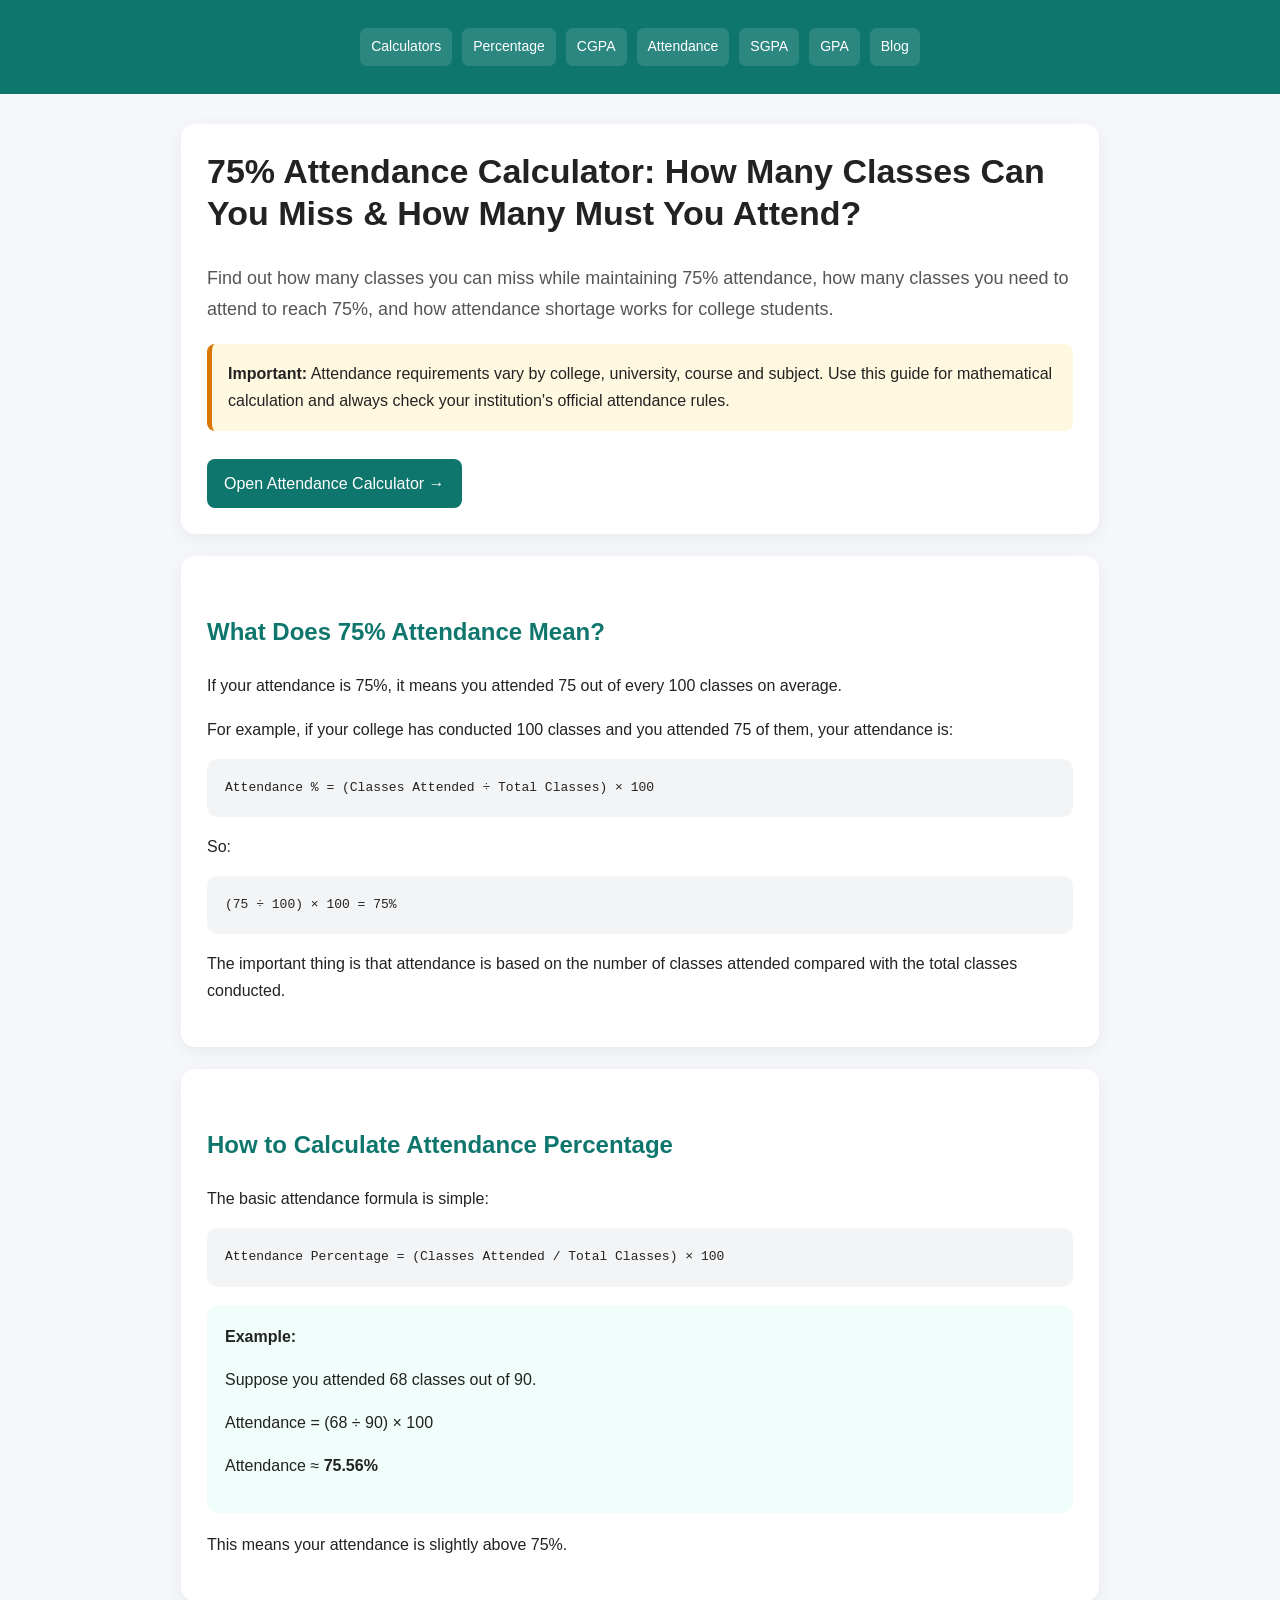
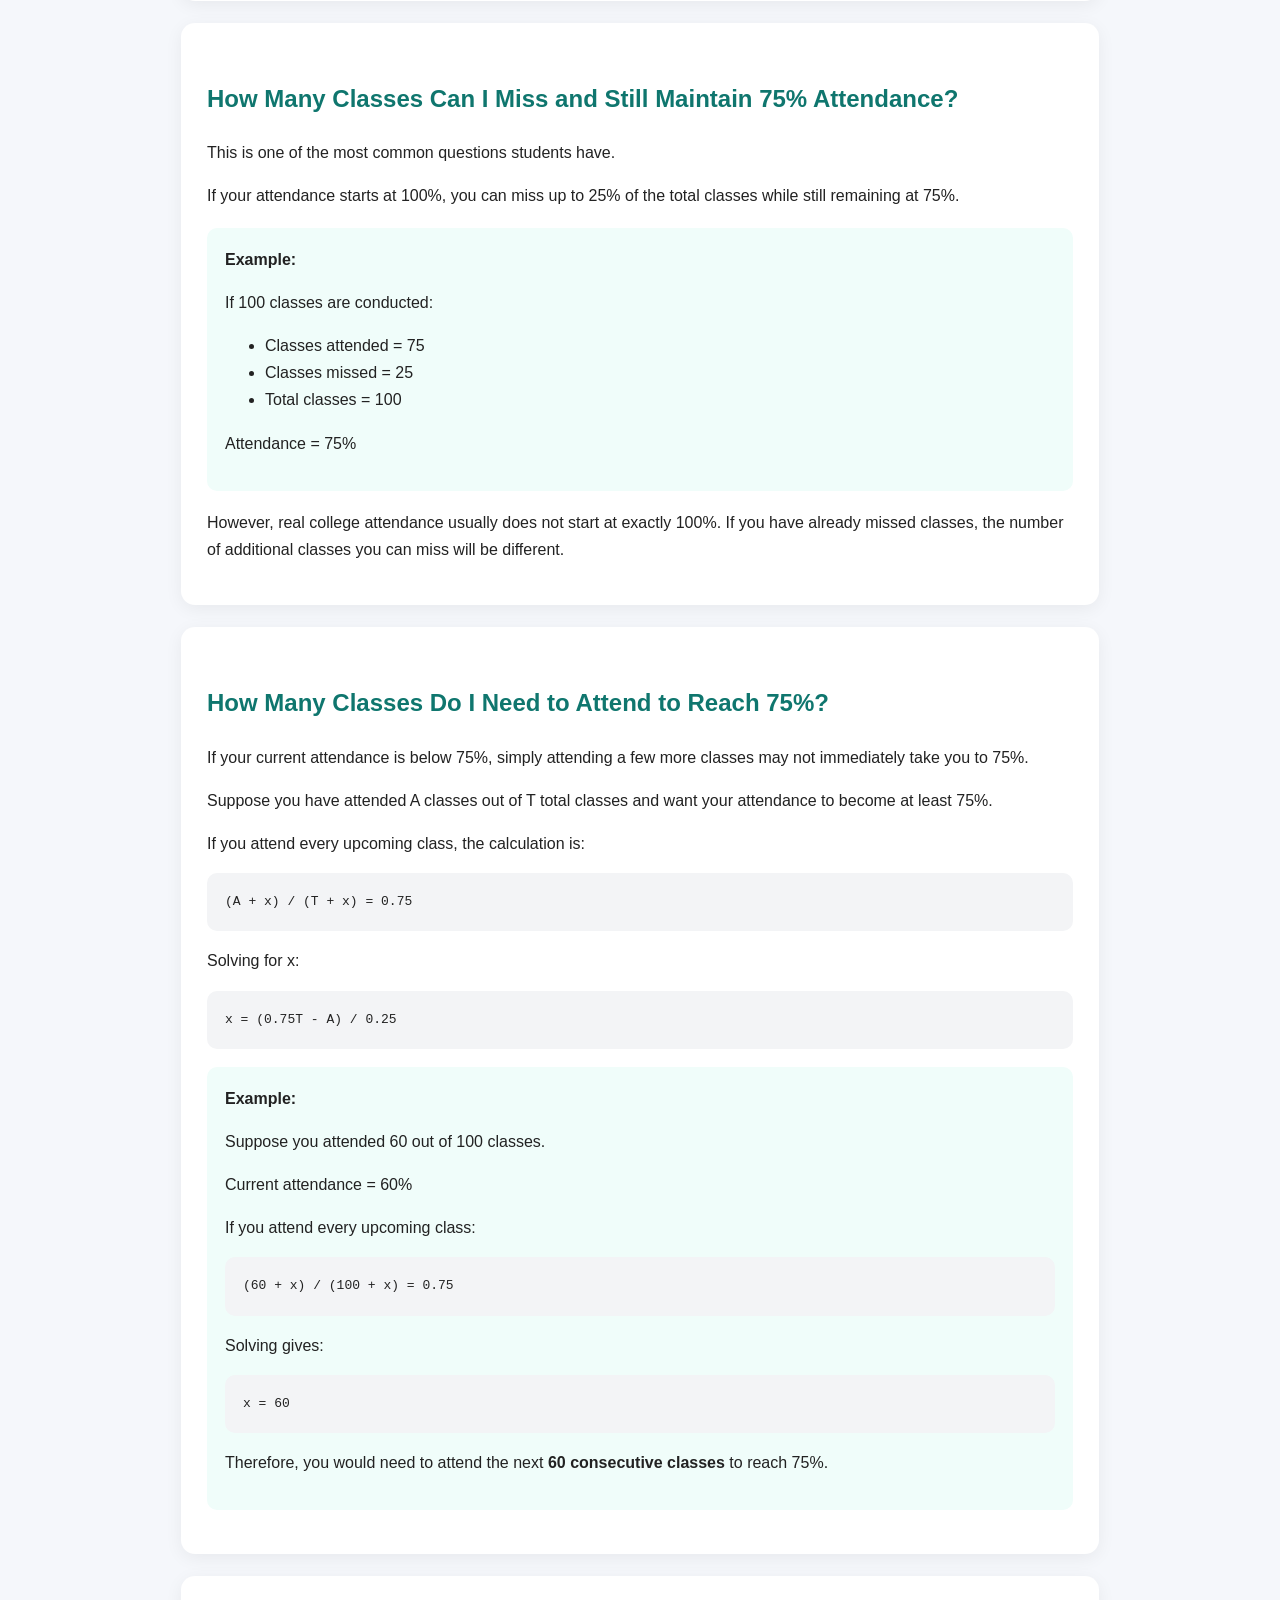
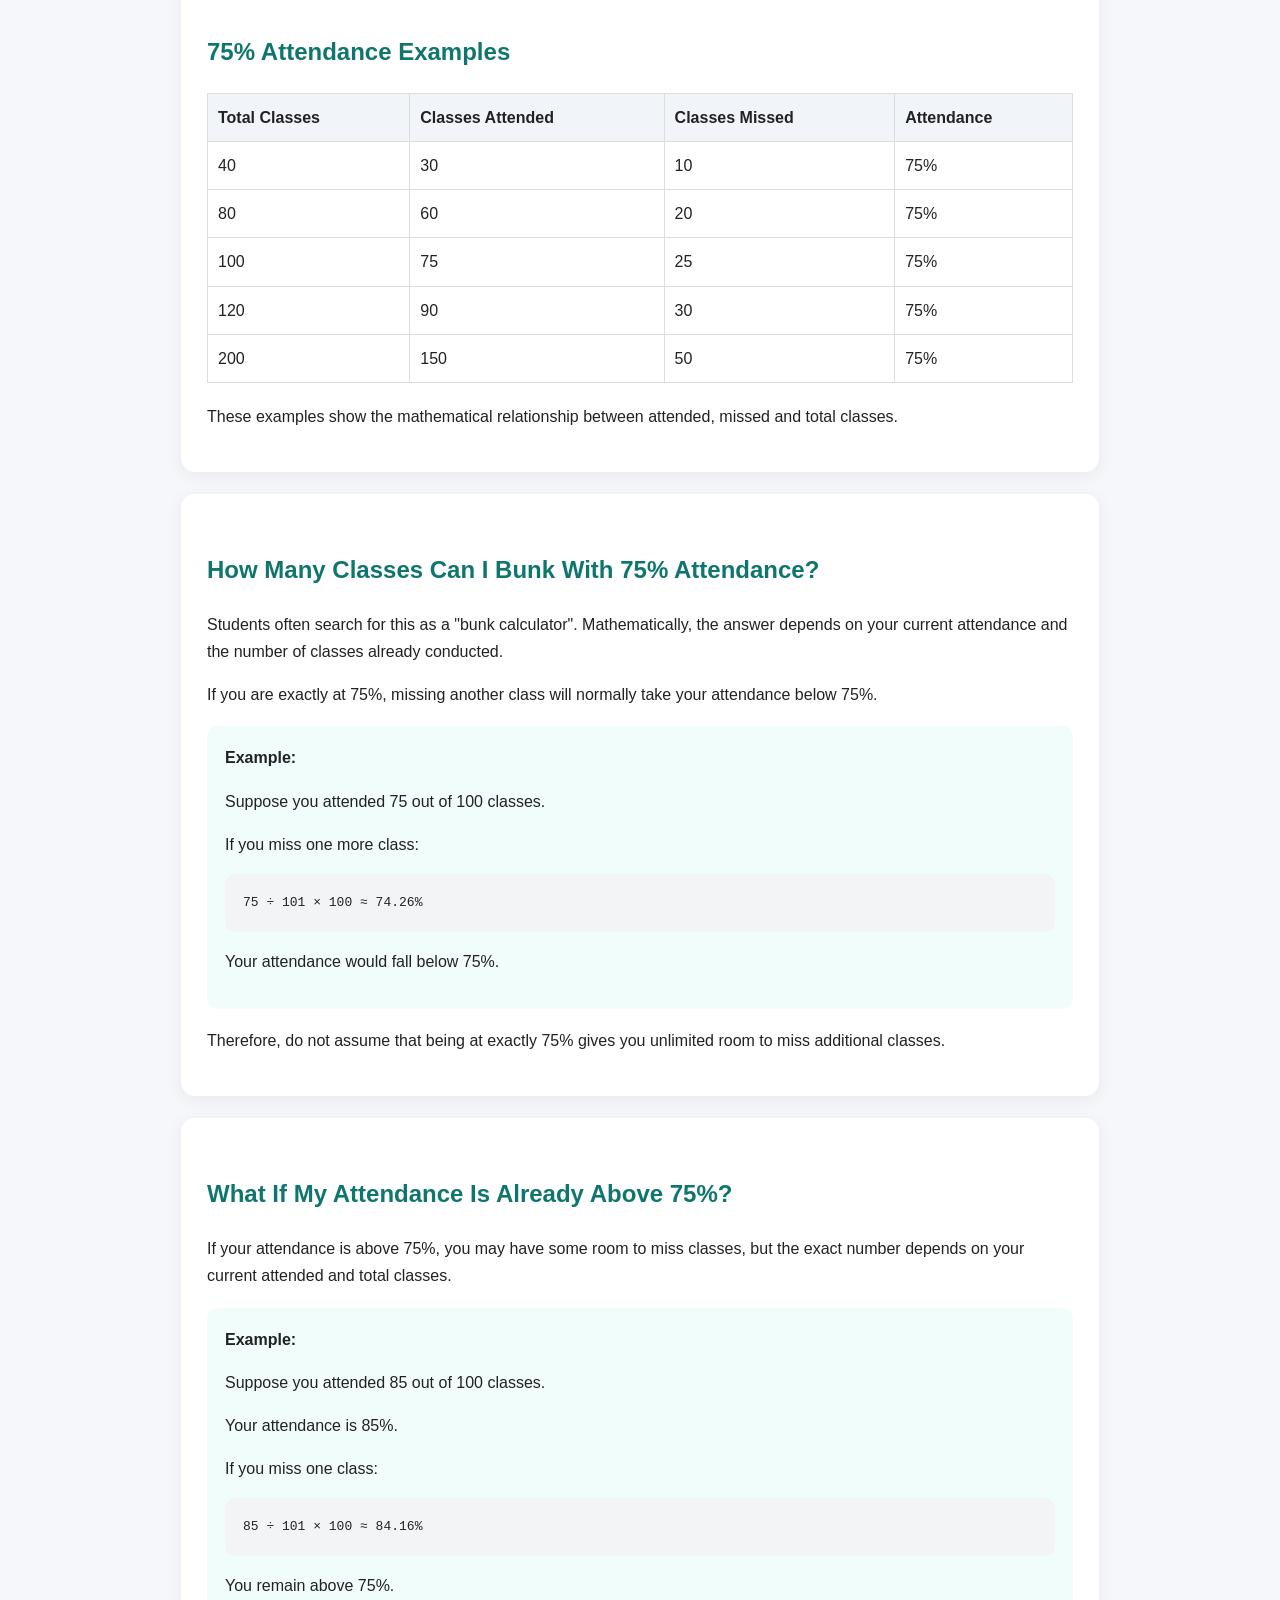
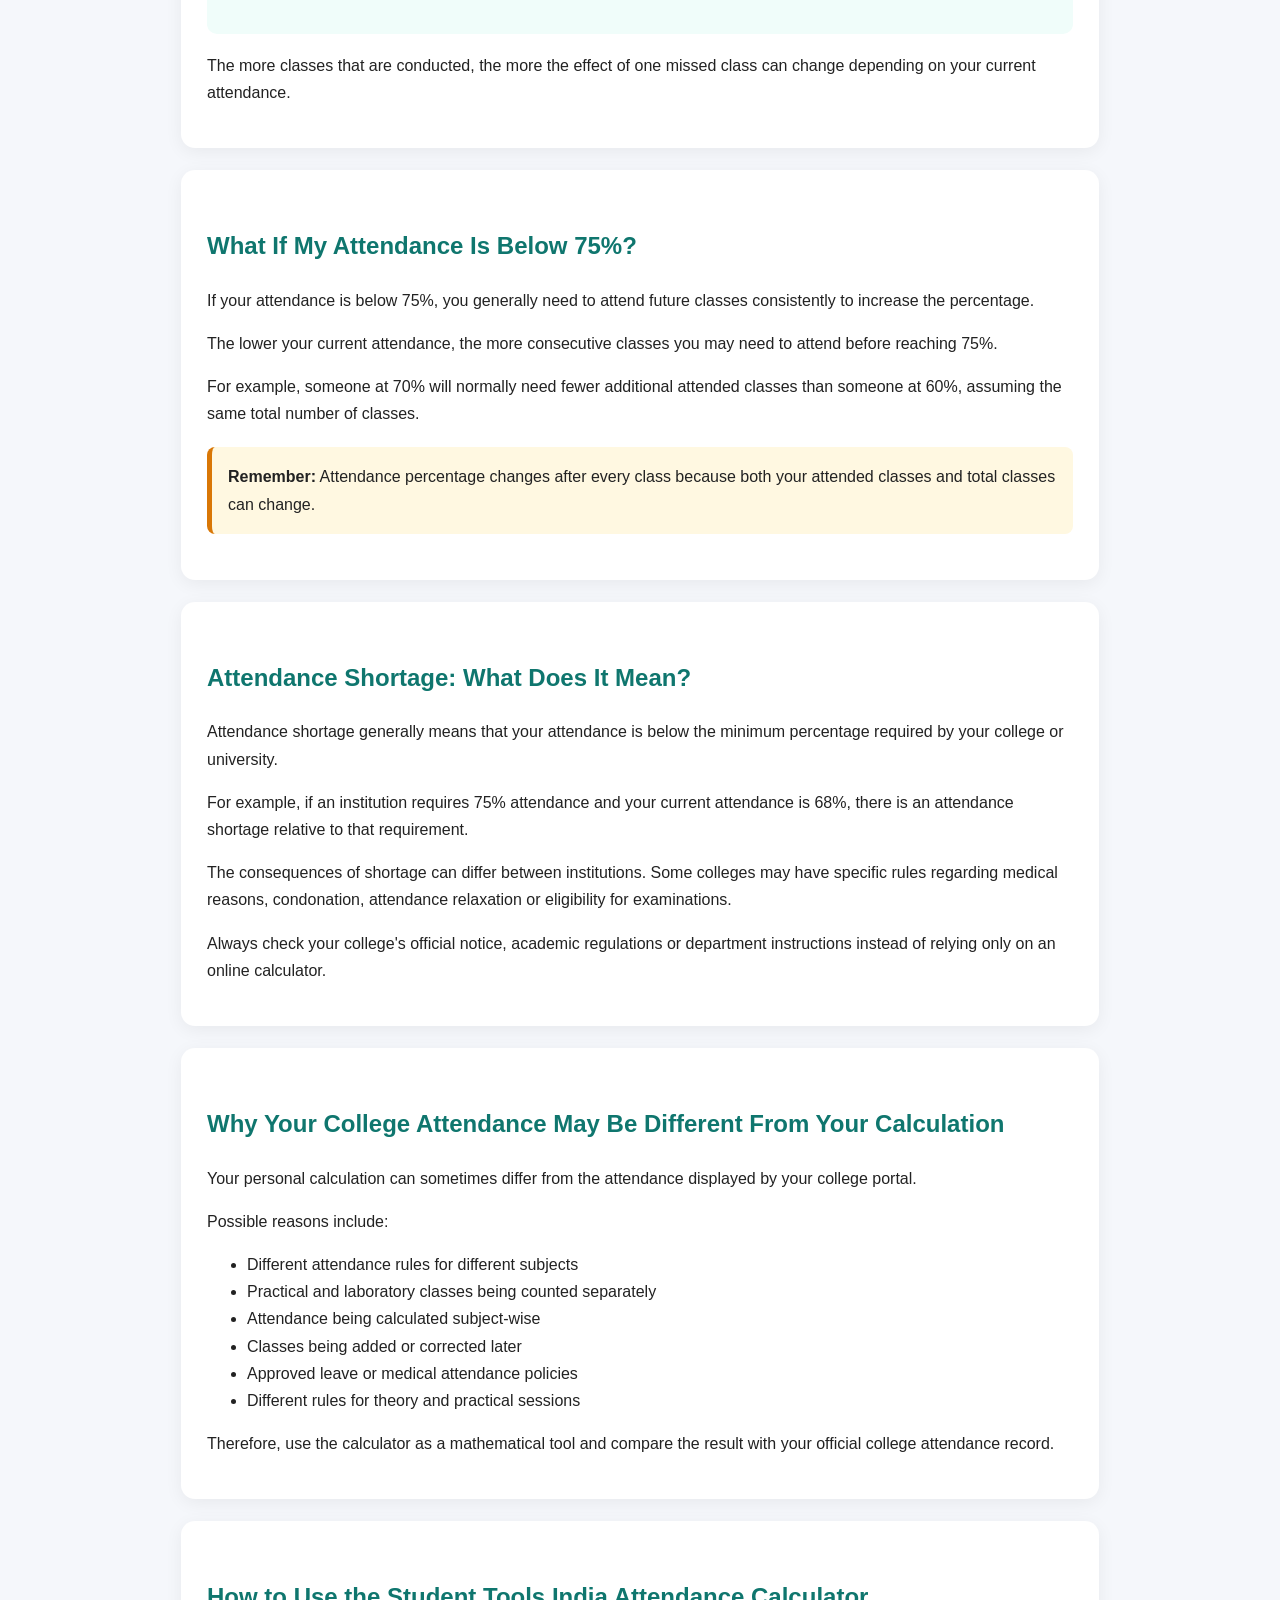
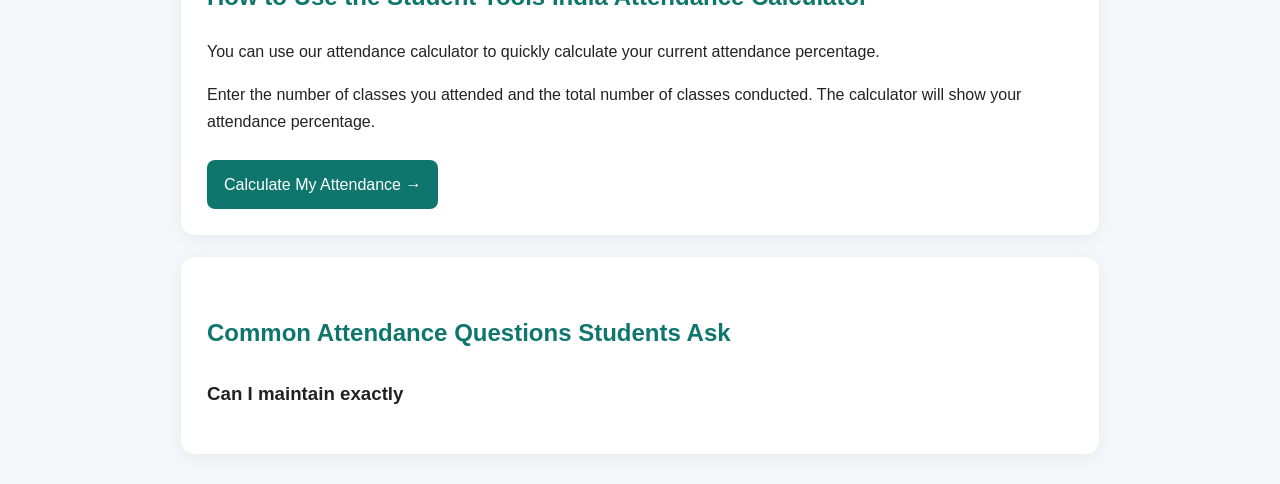
==== 75-percent-attendance-calculator.html @ 101b12f5 "Add 75% Attendance Calculator HTML page This HTML file contains a complete attendance calculator wit" ====
<!DOCTYPE html>
<html lang="en">
<head>
  <meta charset="UTF-8">

  <title>75% Attendance Calculator: How Many Classes Can You Miss?</title>

  <meta name="description" content="Use our 75% attendance calculator to find how many classes you can miss, how many you need to attend to reach 75%, and understand college attendance shortage with examples.">

  <meta name="robots" content="index, follow">

  <link rel="canonical" href="https://pawandasilawaymaker.github.io/Studenttools-India/75-percent-attendance-calculator.html">

  <meta property="og:title" content="75% Attendance Calculator: How Many Classes Can You Miss?">
  <meta property="og:description" content="Calculate how many classes you can miss and how many you need to attend to reach or maintain 75% attendance.">
  <meta property="og:type" content="article">
  <meta property="og:url" content="https://pawandasilawaymaker.github.io/Studenttools-India/75-percent-attendance-calculator.html">

  <meta name="viewport" content="width=device-width, initial-scale=1.0">

  <style>
    * {
      box-sizing: border-box;
    }

    body {
      margin: 0;
      font-family: Arial, sans-serif;
      line-height: 1.7;
      background: #f5f7fb;
      color: #222;
    }

    header {
      background: #0f766e;
      color: white;
      padding: 28px 16px;
    }

    .nav {
      max-width: 1100px;
      margin: auto;
      display: flex;
      flex-wrap: wrap;
      gap: 10px;
      justify-content: center;
    }

    .nav a {
      color: white;
      text-decoration: none;
      padding: 7px 11px;
      border-radius: 7px;
      background: rgba(255,255,255,0.12);
      font-size: 14px;
    }

    .container {
      max-width: 950px;
      margin: 30px auto;
      padding: 0 16px;
    }

    .hero,
    .article-card {
      background: white;
      border-radius: 14px;
      padding: 26px;
      margin-bottom: 22px;
      box-shadow: 0 4px 18px rgba(0,0,0,0.06);
    }

    h1 {
      line-height: 1.25;
      margin-top: 0;
      font-size: 34px;
    }

    h2 {
      color: #0f766e;
      margin-top: 30px;
    }

    h3 {
      margin-top: 24px;
    }

    .subtitle {
      font-size: 18px;
      color: #555;
    }

    .notice {
      background: #fff8e1;
      padding: 16px;
      border-left: 5px solid #d97706;
      border-radius: 8px;
      margin: 20px 0;
    }

    .example {
      background: #f0fdfa;
      padding: 18px;
      border-radius: 10px;
      margin: 18px 0;
    }

    .formula {
      background: #f3f4f6;
      padding: 18px;
      border-radius: 10px;
      font-family: monospace;
      overflow-x: auto;
    }

    table {
      width: 100%;
      border-collapse: collapse;
      margin: 20px 0;
    }

    th, td {
      border: 1px solid #ddd;
      padding: 10px;
      text-align: left;
    }

    th {
      background: #f1f5f9;
    }

    .button {
      display: inline-block;
      background: #0f766e;
      color: white;
      text-decoration: none;
      padding: 11px 17px;
      border-radius: 8px;
      margin-top: 8px;
    }

    .button:hover {
      opacity: 0.9;
    }

    footer {
      text-align: center;
      padding: 30px 15px;
      color: #666;
    }

    footer a {
      color: #0f766e;
    }

    @media (max-width: 650px) {
      h1 {
        font-size: 28px;
      }

      .hero,
      .article-card {
        padding: 20px;
      }

      table {
        font-size: 14px;
      }
    }
  </style>
</head>

<body>

<header>
  <nav class="nav">
    <a href="index.html">Calculators</a>
    <a href="index.html#percentage">Percentage</a>
    <a href="index.html#cgpa">CGPA</a>
    <a href="index.html#attendance">Attendance</a>
    <a href="index.html#sgpa">SGPA</a>
    <a href="index.html#gpa">GPA</a>
    <a href="blog.html">Blog</a>
  </nav>
</header>

<main class="container">

  <section class="hero">
    <h1>75% Attendance Calculator: How Many Classes Can You Miss & How Many Must You Attend?</h1>

    <p class="subtitle">
      Find out how many classes you can miss while maintaining 75% attendance,
      how many classes you need to attend to reach 75%, and how attendance
      shortage works for college students.
    </p>

    <div class="notice">
      <strong>Important:</strong>
      Attendance requirements vary by college, university, course and subject.
      Use this guide for mathematical calculation and always check your
      institution's official attendance rules.
    </div>

    <a class="button" href="index.html#attendance">
      Open Attendance Calculator →
    </a>
  </section>


  <section class="article-card">

    <h2>What Does 75% Attendance Mean?</h2>

    <p>
      If your attendance is 75%, it means you attended 75 out of every
      100 classes on average.
    </p>

    <p>
      For example, if your college has conducted 100 classes and you attended
      75 of them, your attendance is:
    </p>

    <div class="formula">
      Attendance % = (Classes Attended ÷ Total Classes) × 100
    </div>

    <p>
      So:
    </p>

    <div class="formula">
      (75 ÷ 100) × 100 = 75%
    </div>

    <p>
      The important thing is that attendance is based on the number of classes
      attended compared with the total classes conducted.
    </p>

  </section>


  <section class="article-card">

    <h2>How to Calculate Attendance Percentage</h2>

    <p>
      The basic attendance formula is simple:
    </p>

    <div class="formula">
      Attendance Percentage = (Classes Attended / Total Classes) × 100
    </div>

    <div class="example">
      <strong>Example:</strong>

      <p>
        Suppose you attended 68 classes out of 90.
      </p>

      <p>
        Attendance = (68 ÷ 90) × 100
      </p>

      <p>
        Attendance ≈ <strong>75.56%</strong>
      </p>
    </div>

    <p>
      This means your attendance is slightly above 75%.
    </p>

  </section>


  <section class="article-card">

    <h2>How Many Classes Can I Miss and Still Maintain 75% Attendance?</h2>

    <p>
      This is one of the most common questions students have.
    </p>

    <p>
      If your attendance starts at 100%, you can miss up to 25% of the
      total classes while still remaining at 75%.
    </p>

    <div class="example">
      <strong>Example:</strong>

      <p>
        If 100 classes are conducted:
      </p>

      <ul>
        <li>Classes attended = 75</li>
        <li>Classes missed = 25</li>
        <li>Total classes = 100</li>
      </ul>

      <p>
        Attendance = 75%
      </p>
    </div>

    <p>
      However, real college attendance usually does not start at exactly 100%.
      If you have already missed classes, the number of additional classes
      you can miss will be different.
    </p>

  </section>


  <section class="article-card">

    <h2>How Many Classes Do I Need to Attend to Reach 75%?</h2>

    <p>
      If your current attendance is below 75%, simply attending a few more
      classes may not immediately take you to 75%.
    </p>

    <p>
      Suppose you have attended A classes out of T total classes and want
      your attendance to become at least 75%.
    </p>

    <p>
      If you attend every upcoming class, the calculation is:
    </p>

    <div class="formula">
      (A + x) / (T + x) = 0.75
    </div>

    <p>
      Solving for x:
    </p>

    <div class="formula">
      x = (0.75T - A) / 0.25
    </div>

    <div class="example">
      <strong>Example:</strong>

      <p>
        Suppose you attended 60 out of 100 classes.
      </p>

      <p>
        Current attendance = 60%
      </p>

      <p>
        If you attend every upcoming class:
      </p>

      <div class="formula">
        (60 + x) / (100 + x) = 0.75
      </div>

      <p>
        Solving gives:
      </p>

      <div class="formula">
        x = 60
      </div>

      <p>
        Therefore, you would need to attend the next <strong>60 consecutive
        classes</strong> to reach 75%.
      </p>
    </div>

  </section>


  <section class="article-card">

    <h2>75% Attendance Examples</h2>

    <table>
      <thead>
        <tr>
          <th>Total Classes</th>
          <th>Classes Attended</th>
          <th>Classes Missed</th>
          <th>Attendance</th>
        </tr>
      </thead>

      <tbody>
        <tr>
          <td>40</td>
          <td>30</td>
          <td>10</td>
          <td>75%</td>
        </tr>

        <tr>
          <td>80</td>
          <td>60</td>
          <td>20</td>
          <td>75%</td>
        </tr>

        <tr>
          <td>100</td>
          <td>75</td>
          <td>25</td>
          <td>75%</td>
        </tr>

        <tr>
          <td>120</td>
          <td>90</td>
          <td>30</td>
          <td>75%</td>
        </tr>

        <tr>
          <td>200</td>
          <td>150</td>
          <td>50</td>
          <td>75%</td>
        </tr>
      </tbody>
    </table>

    <p>
      These examples show the mathematical relationship between attended,
      missed and total classes.
    </p>

  </section>


  <section class="article-card">

    <h2>How Many Classes Can I Bunk With 75% Attendance?</h2>

    <p>
      Students often search for this as a "bunk calculator". Mathematically,
      the answer depends on your current attendance and the number of classes
      already conducted.
    </p>

    <p>
      If you are exactly at 75%, missing another class will normally take your
      attendance below 75%.
    </p>

    <div class="example">
      <strong>Example:</strong>

      <p>
        Suppose you attended 75 out of 100 classes.
      </p>

      <p>
        If you miss one more class:
      </p>

      <div class="formula">
        75 ÷ 101 × 100 ≈ 74.26%
      </div>

      <p>
        Your attendance would fall below 75%.
      </p>
    </div>

    <p>
      Therefore, do not assume that being at exactly 75% gives you unlimited
      room to miss additional classes.
    </p>

  </section>


  <section class="article-card">

    <h2>What If My Attendance Is Already Above 75%?</h2>

    <p>
      If your attendance is above 75%, you may have some room to miss classes,
      but the exact number depends on your current attended and total classes.
    </p>

    <div class="example">
      <strong>Example:</strong>

      <p>
        Suppose you attended 85 out of 100 classes.
      </p>

      <p>
        Your attendance is 85%.
      </p>

      <p>
        If you miss one class:
      </p>

      <div class="formula">
        85 ÷ 101 × 100 ≈ 84.16%
      </div>

      <p>
        You remain above 75%.
      </p>
    </div>

    <p>
      The more classes that are conducted, the more the effect of one missed
      class can change depending on your current attendance.
    </p>

  </section>


  <section class="article-card">

    <h2>What If My Attendance Is Below 75%?</h2>

    <p>
      If your attendance is below 75%, you generally need to attend future
      classes consistently to increase the percentage.
    </p>

    <p>
      The lower your current attendance, the more consecutive classes you may
      need to attend before reaching 75%.
    </p>

    <p>
      For example, someone at 70% will normally need fewer additional attended
      classes than someone at 60%, assuming the same total number of classes.
    </p>

    <div class="notice">
      <strong>Remember:</strong>
      Attendance percentage changes after every class because both your
      attended classes and total classes can change.
    </div>

  </section>


  <section class="article-card">

    <h2>Attendance Shortage: What Does It Mean?</h2>

    <p>
      Attendance shortage generally means that your attendance is below the
      minimum percentage required by your college or university.
    </p>

    <p>
      For example, if an institution requires 75% attendance and your current
      attendance is 68%, there is an attendance shortage relative to that
      requirement.
    </p>

    <p>
      The consequences of shortage can differ between institutions. Some
      colleges may have specific rules regarding medical reasons, condonation,
      attendance relaxation or eligibility for examinations.
    </p>

    <p>
      Always check your college's official notice, academic regulations or
      department instructions instead of relying only on an online calculator.
    </p>

  </section>


  <section class="article-card">

    <h2>Why Your College Attendance May Be Different From Your Calculation</h2>

    <p>
      Your personal calculation can sometimes differ from the attendance
      displayed by your college portal.
    </p>

    <p>Possible reasons include:</p>

    <ul>
      <li>Different attendance rules for different subjects</li>
      <li>Practical and laboratory classes being counted separately</li>
      <li>Attendance being calculated subject-wise</li>
      <li>Classes being added or corrected later</li>
      <li>Approved leave or medical attendance policies</li>
      <li>Different rules for theory and practical sessions</li>
    </ul>

    <p>
      Therefore, use the calculator as a mathematical tool and compare the
      result with your official college attendance record.
    </p>

  </section>


  <section class="article-card">

    <h2>How to Use the Student Tools India Attendance Calculator</h2>

    <p>
      You can use our attendance calculator to quickly calculate your current
      attendance percentage.
    </p>

    <p>
      Enter the number of classes you attended and the total number of classes
      conducted. The calculator will show your attendance percentage.
    </p>

    <a class="button" href="index.html#attendance">
      Calculate My Attendance →
    </a>

  </section>


  <section class="article-card">

    <h2>Common Attendance Questions Students Ask</h2>

    <h3>Can I maintain exactly
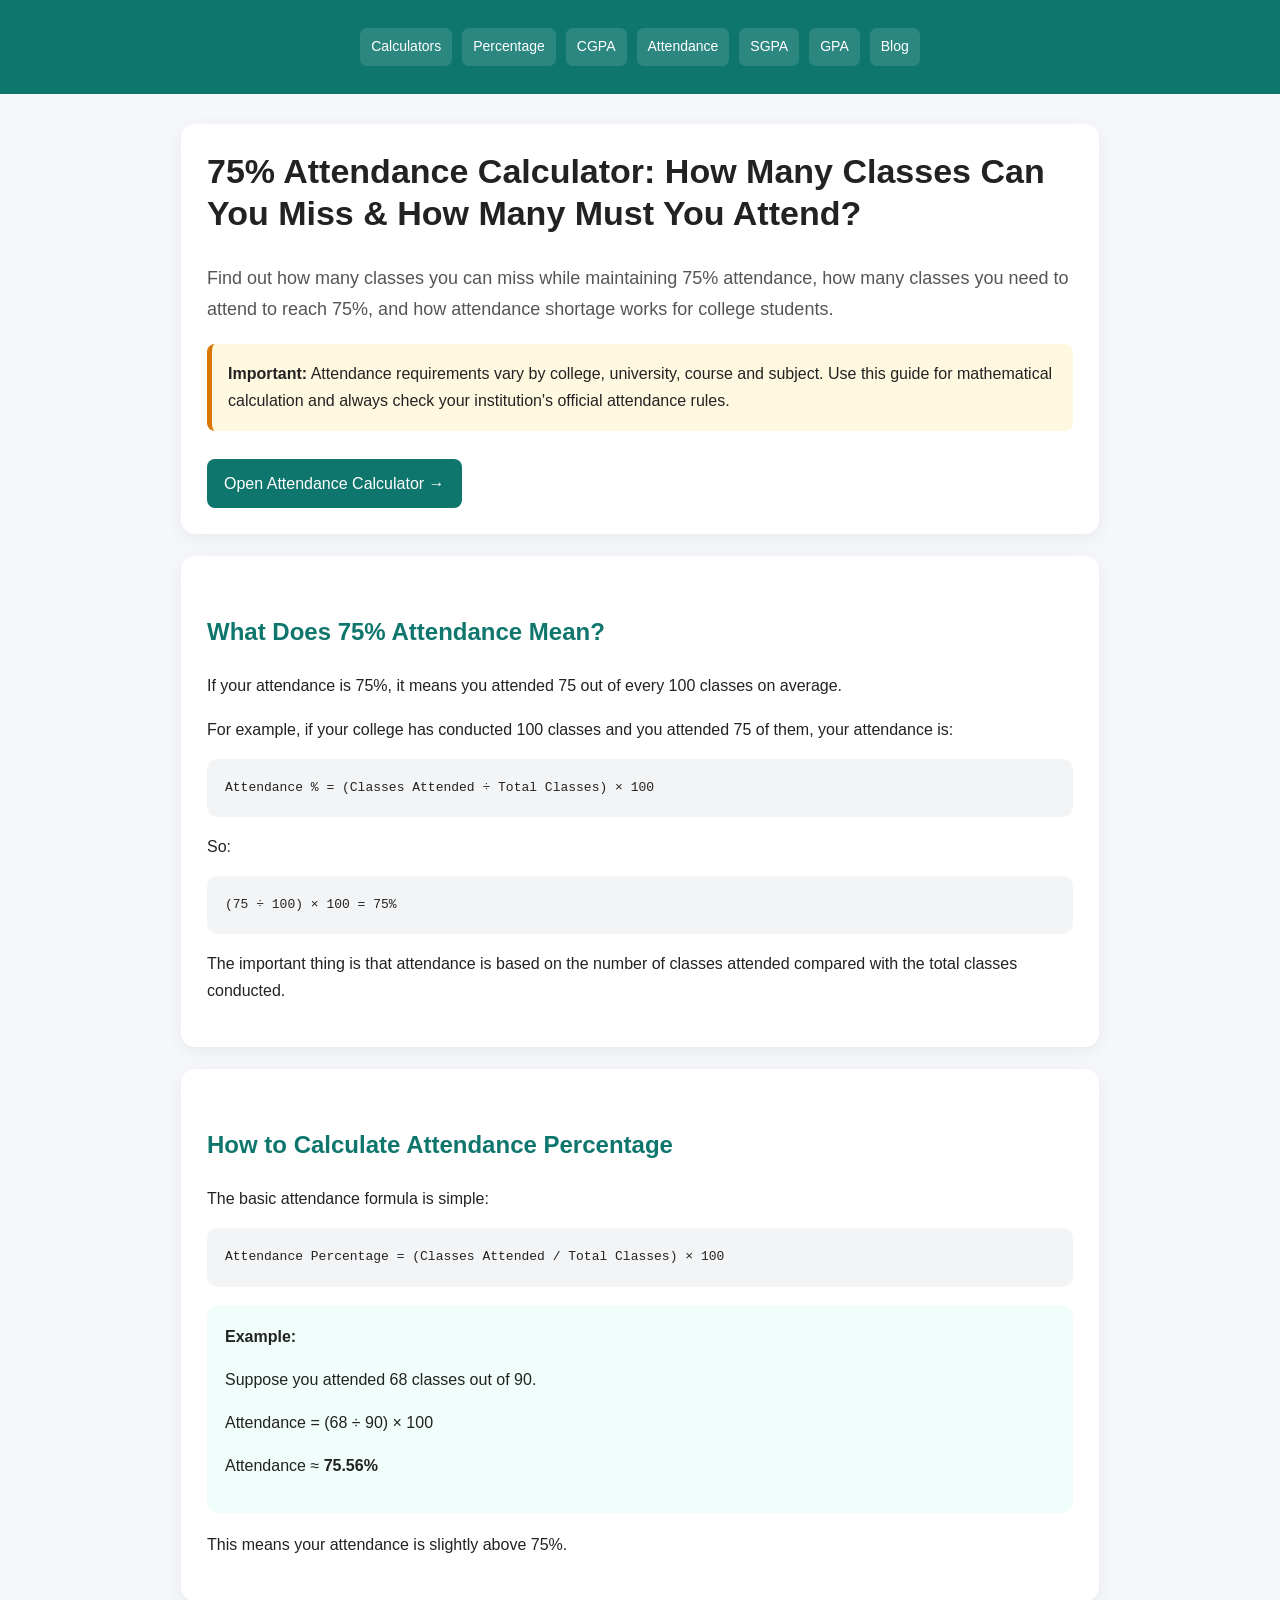
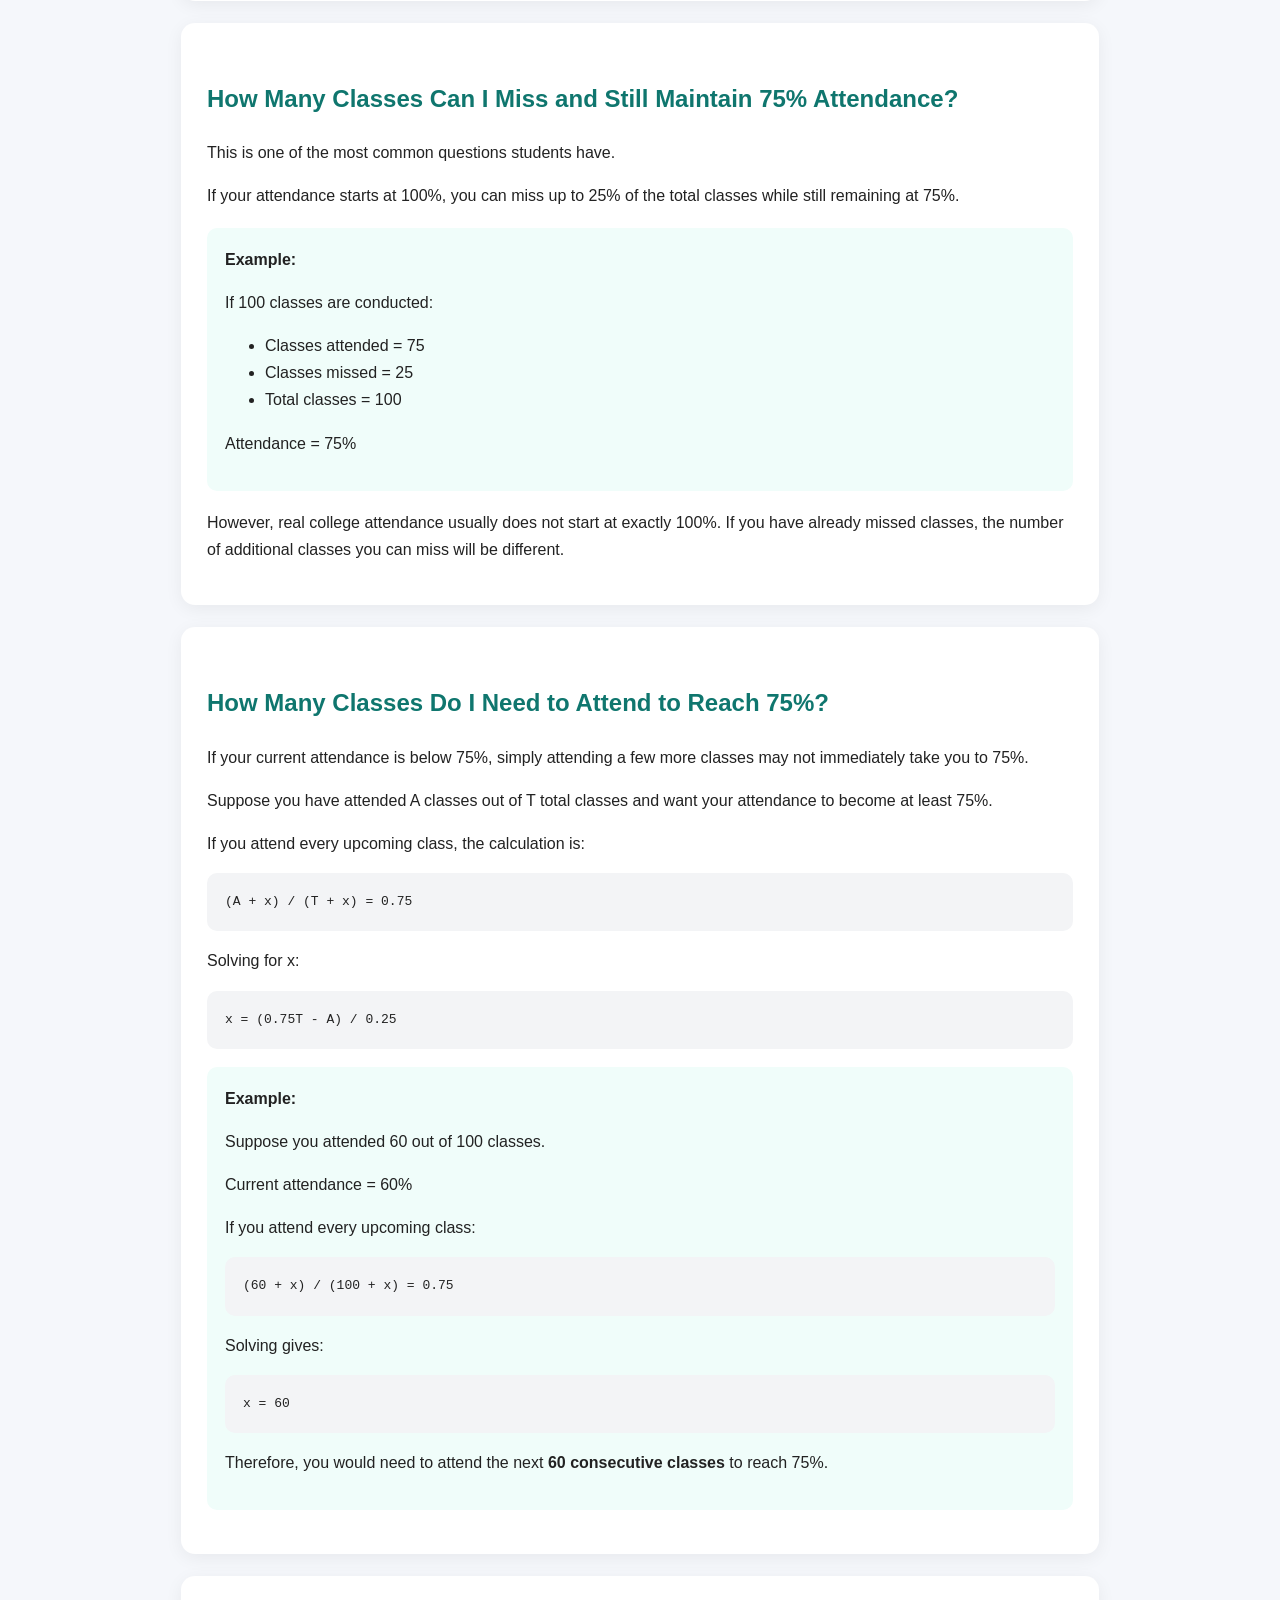
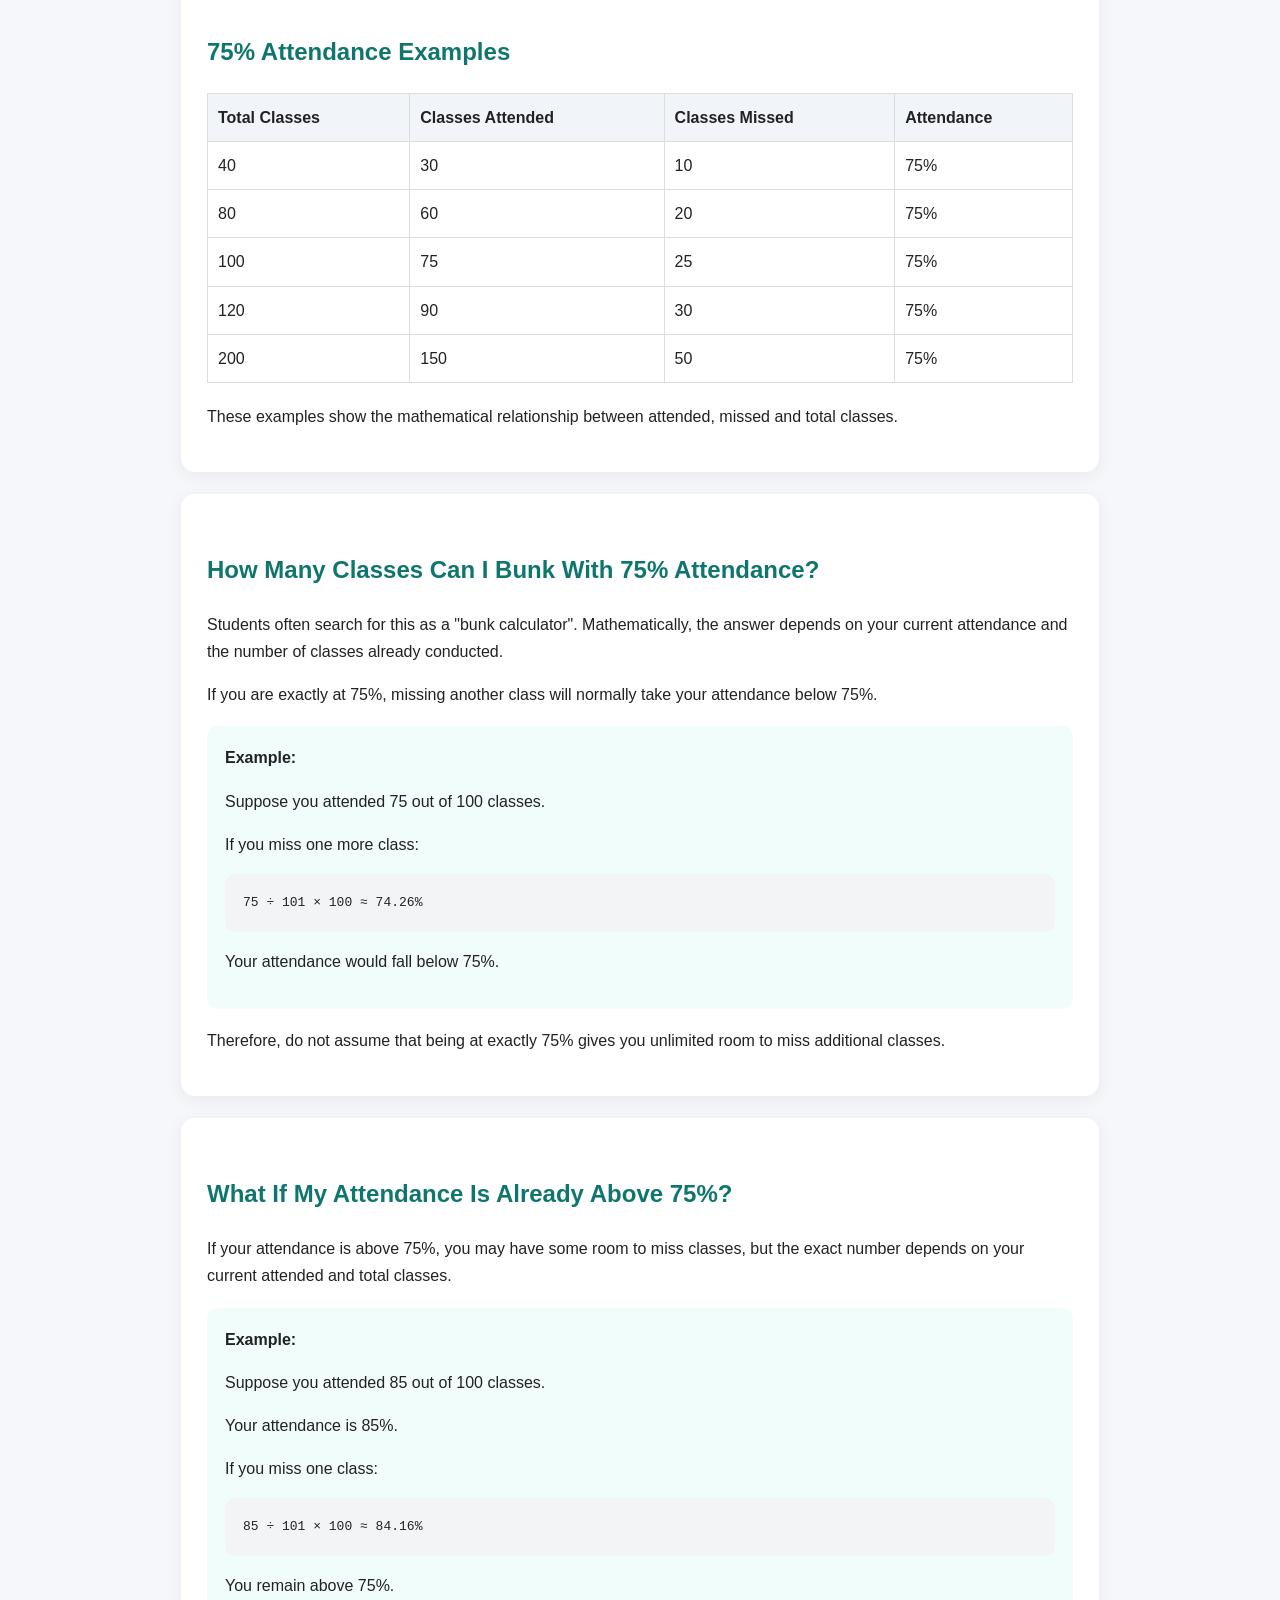
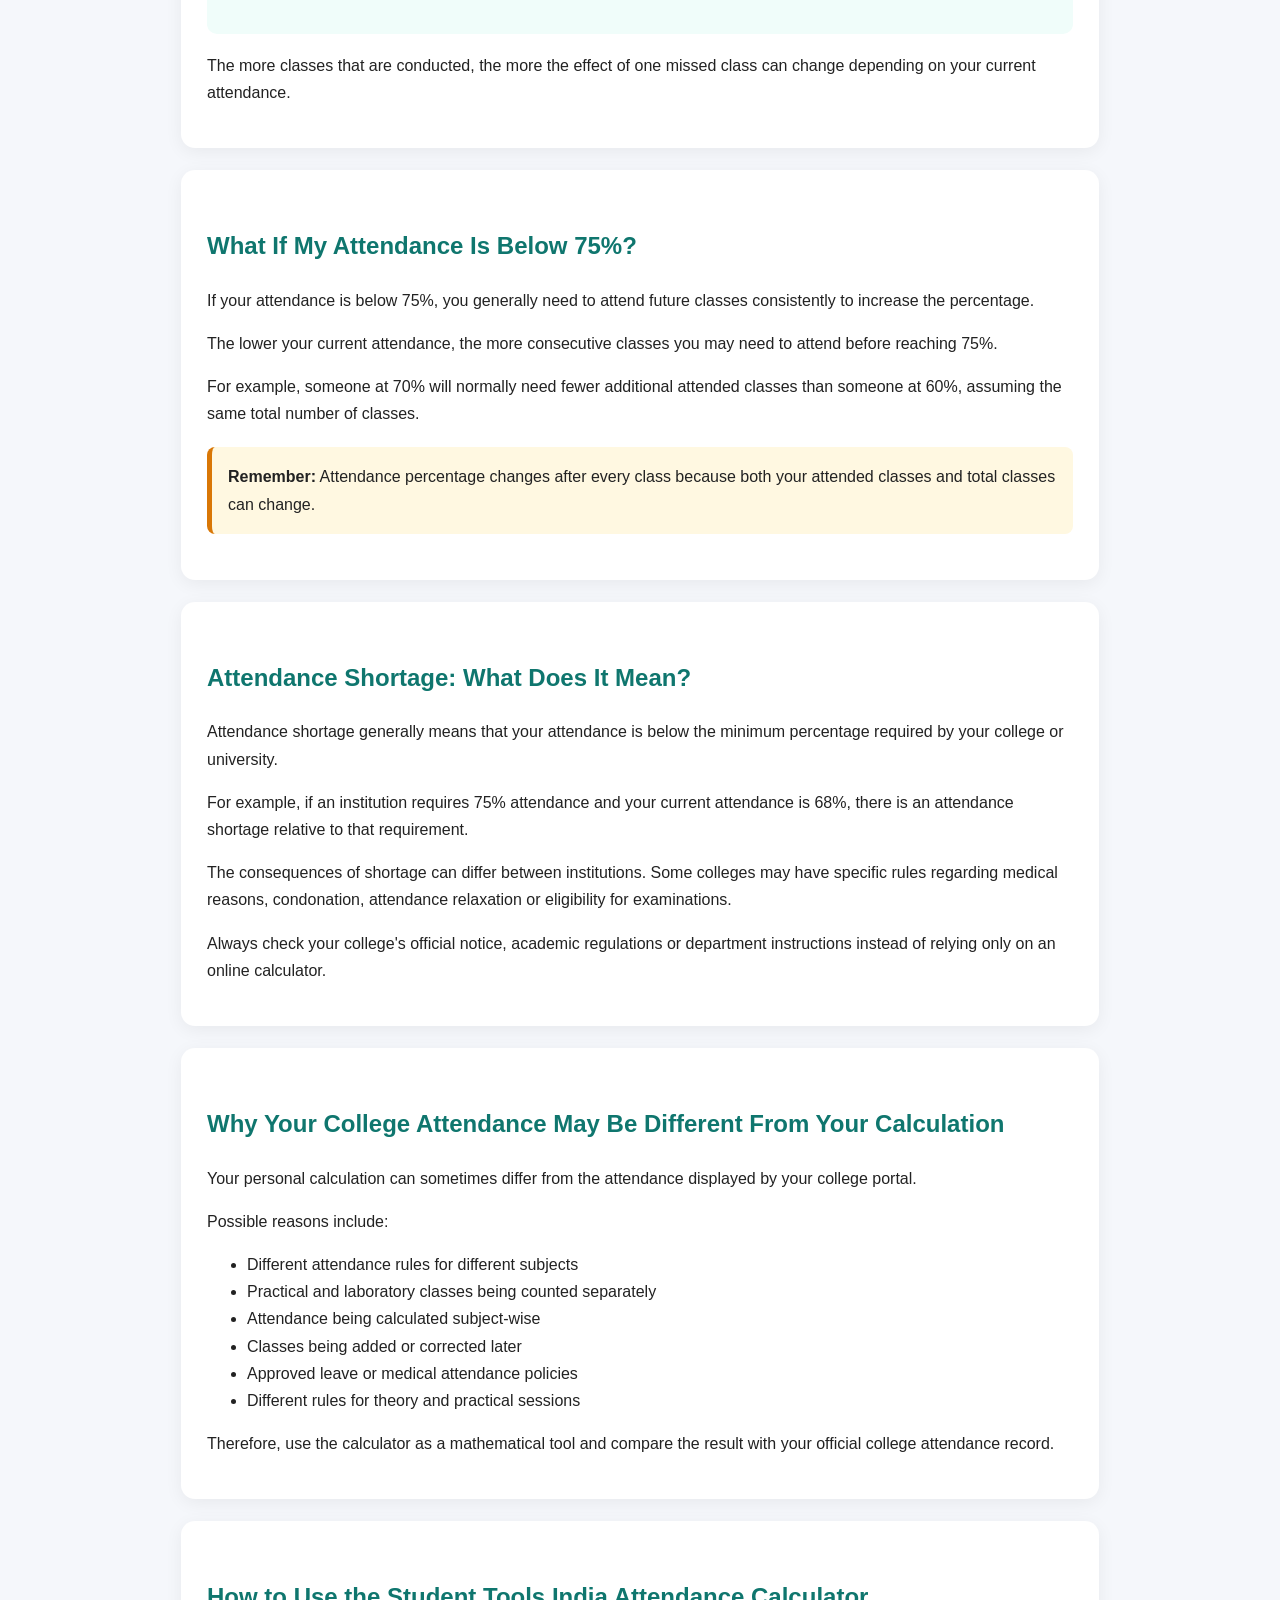
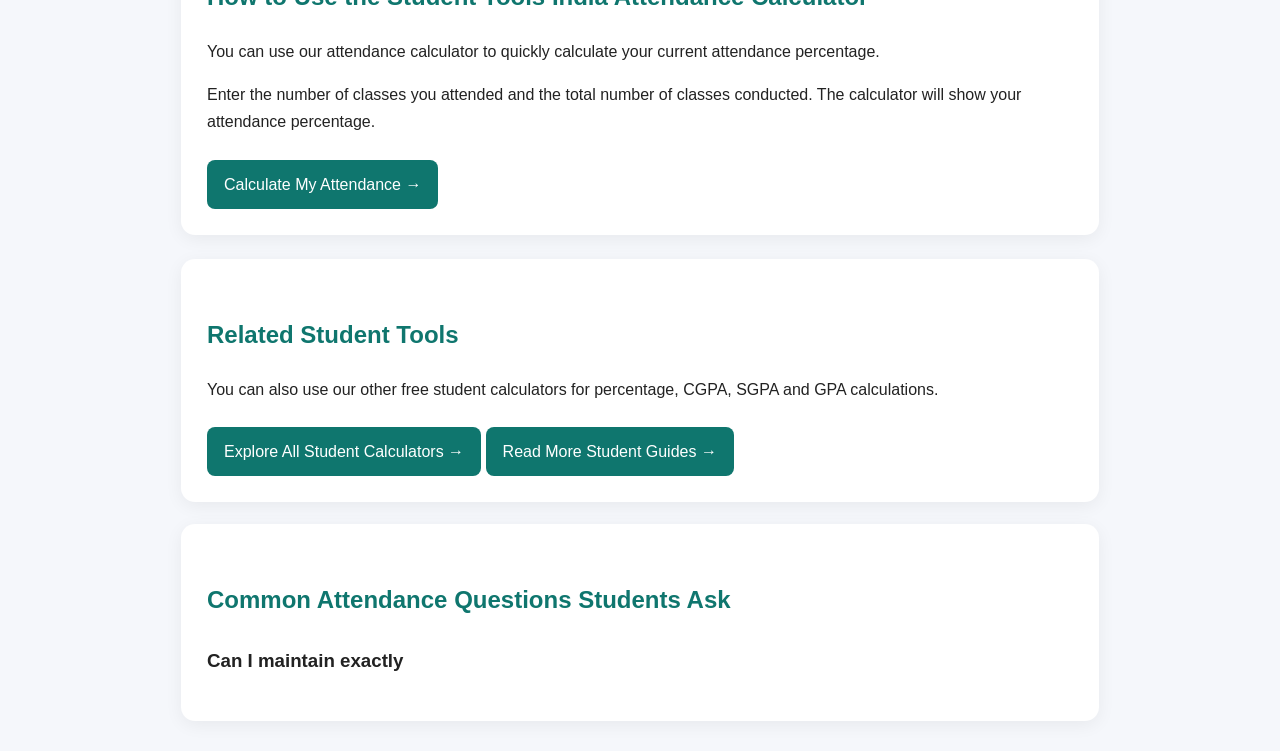
==== commit f26cd84a: "Add related student tools section Added related student tools section with links to other calculator" ====
--- a/75-percent-attendance-calculator.html
+++ b/75-percent-attendance-calculator.html
@@ -168,6 +168,14 @@
       }
     }
   </style>
+<!-- Google tag (gtag.js) -->
+<script async src="https://www.googletagmanager.com/gtag/js?id=G-XETMCBKCVT"></script>
+<script>
+  window.dataLayer = window.dataLayer || [];
+  function gtag(){dataLayer.push(arguments);}
+  gtag('js', new Date());
+  gtag('config', 'G-XETMCBKCVT');
+</script>  
 </head>
 
 <body>
@@ -631,7 +639,22 @@
     </a>
 
   </section>
-
+<section class="article-card" style="margin-top:24px;">
+  <h2>Related Student Tools</h2>
+
+  <p>
+    You can also use our other free student calculators for percentage,
+    CGPA, SGPA and GPA calculations.
+  </p>
+
+  <a class="button" href="index.html">
+    Explore All Student Calculators →
+  </a>
+
+  <a class="button" href="blog.html">
+    Read More Student Guides →
+  </a>
+</section>
 
   <section class="article-card">
 
